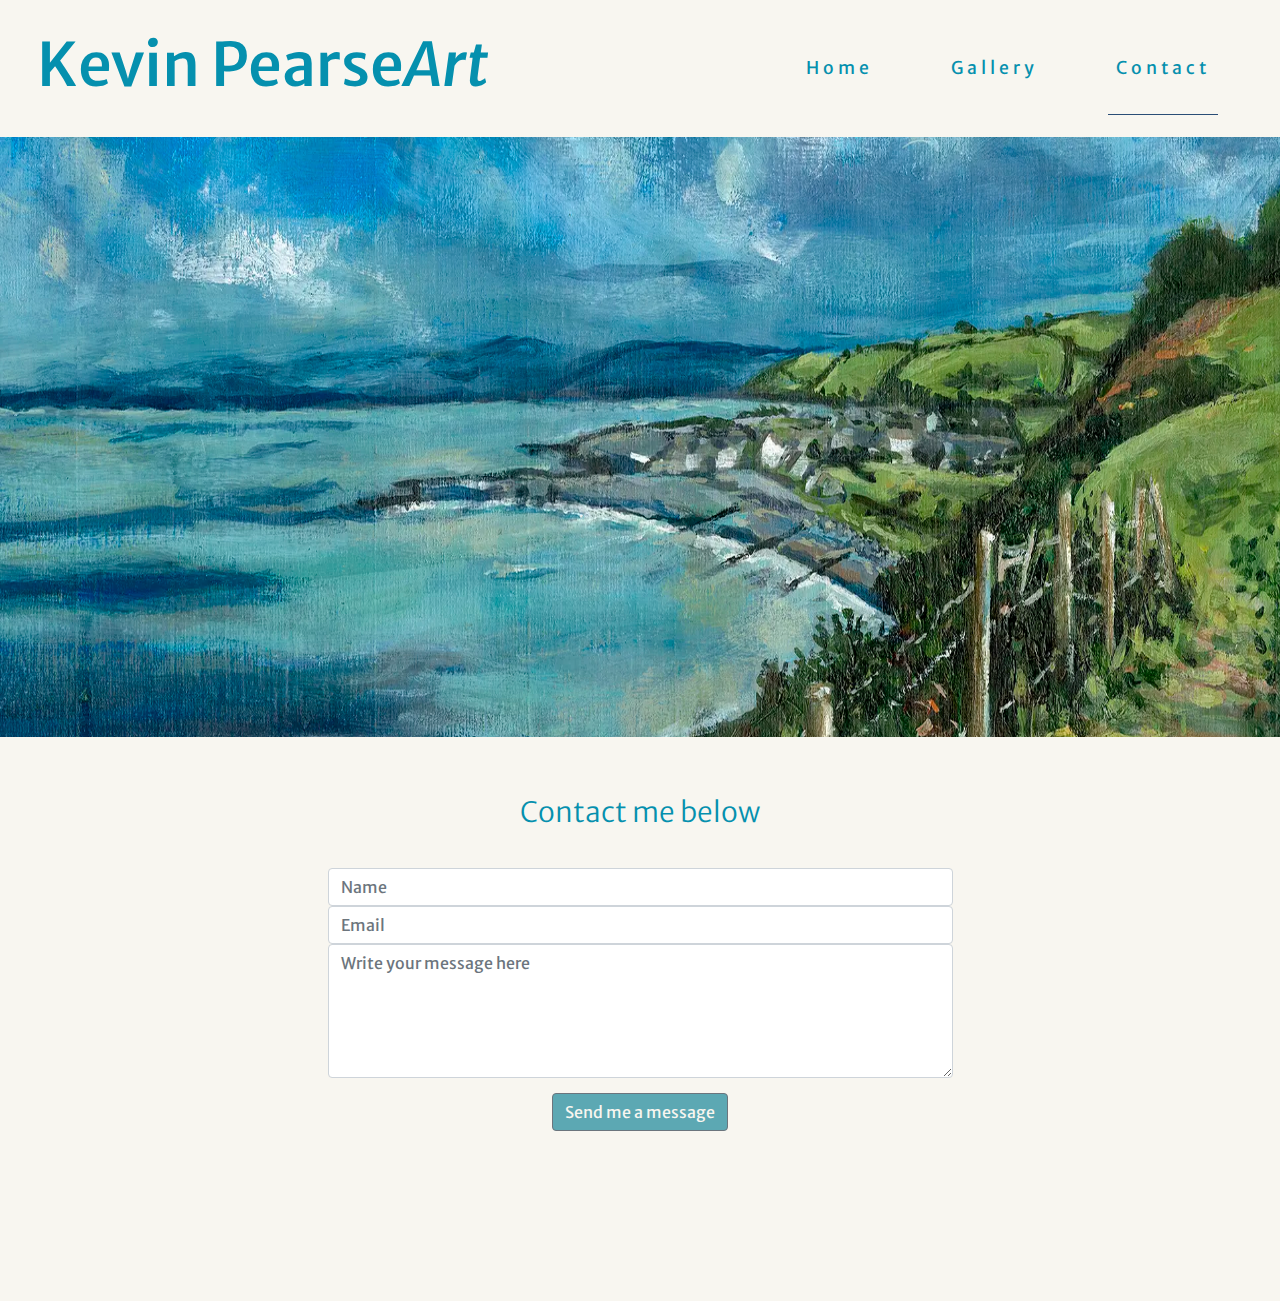
==== contact.html @ e337b5f1 "Implemented toggle menu on gellery page and contact page to ensure responsiveness across devices" ====
<!DOCTYPE html>
<html>
<!-- This is the head -->

<head>
    <meta charset="UTF-8">
    <meta name="viewport" content="width=device-width">
    <title>Kevin Pearse Art</title>
    <link rel="stylesheet" href="https://cdn.jsdelivr.net/npm/bootstrap@4.3.1/dist/css/bootstrap.min.css"
        integrity="sha384-ggOyR0iXCbMQv3Xipma34MD+dH/1fQ784/j6cY/iJTQUOhcWr7x9JvoRxT2MZw1T" crossorigin="anonymous">
    <script src="https://cdn.jsdelivr.net/npm/bootstrap@5.3.1/dist/js/bootstrap.bundle.min.js"
        integrity="sha384-HwwvtgBNo3bZJJLYd8oVXjrBZt8cqVSpeBNS5n7C8IVInixGAoxmnlMuBnhbgrkm"
        crossorigin="anonymous"></script>
    <link rel="stylesheet" href="https://use.fontawesome.com/releases/v5.6.3/css/all.css"
        integrity="sha384-UHRtZLI+pbxtHCWp1t77Bi1L4ZtiqrqD80Kn4Z8NTSRyMA2Fd33n5dQ8lWUE00s/" crossorigin="anonymous" />
    <link href="assets/css/style.css" rel="stylesheet" type="text/css" />
</head>

<body>
    <!--This is the header including logo and menu -->
    <header>
        <nav class="navbar navbar-expand-lg navbar-light">
            <!-- Logo -->
            <a class="navbar-brand" href="contact.html">
                <h2 id="logo">Kevin Pearse<em>Art</em></h2>
            </a>
            <!-- Navbar toggler -->
            <button class="navbar-toggler" type="button" data-bs-toggle="collapse"
                data-bs-target="#navbarSupportedContent" aria-controls="navbarSupportedContent" aria-expanded="false"
                aria-label="Toggle navigation">
                <span class="navbar-toggler-icon"></span>
            </button>

            <div class="collapse navbar-collapse justify-content-end" id="navbarSupportedContent">
                <ul class="navbar-nav" id="menu">
                    <li class="nav-item">
                        <a class="nav-link" href="index.html">Home</a>
                    </li>
                    <li class="nav-item">
                        <a class="nav-link" href="gallery.html">Gallery</a>
                    </li>
                    <li class="nav-item">
                        <a class="nav-link active" aria-current="page" href="contact.html">Contact</a>
                    </li>
                </ul>
            </div>
        </nav>
    </header>


    <!-- This is the contact page image -->
    <section>
        <div class="aberaeron-container">
            <img src="assets/images/contactimg.webp" alt="Coastal path in Aberaeron">
        </div>
    </section>
    <br>
    <!-- This is the contact form -->
    <section class="container-fluid">
        <div class="row bg-color-contact">
            <div class="col">
                <h3 class="contact-heading text-center">Contact me below</h3>
                <div class="center-form">
                    <form action="https://formdump.codeinstitute.net" method="POST">
                        <input type="text" name="name" id="fullname" class="form-control" placeholder="Name" required />
                        <input type="email" name="email" id="emailaddress" class="form-control" placeholder="Email"
                            required />
                        <textarea rows="5" name="message" id="message" class="form-control"
                            placeholder="Write your message here" required></textarea>
                        <div class="form-row text-center">
                            <div class="col">
                                <button type="submit" class="btn btn-secondary">Send me a message</button>
                            </div>
                        </div>
                    </form>
                </div>
            </div>
        </div>
    </section>
    <!-- This is the footer -->
    <footer>
        <ul class="social-networks">
            <li><a href="https://www.facebook.com" target="_blank"><i class="fab fa-facebook"> </i></li>
            <li><a href="https://www.twitter.com" target="_blank"><i class="fab fa-twitter-square"> </i></li>
            <li><a href="https://www.youtube.com" target="_blank"><i class="fab fa-youtube-square"> </i></li>
            <li><a href="https://www.instagram.com/kevin_pearse/" target="_blank"><i class="fab fa-instagram"> </i>
            </li>
        </ul>
    </footer>
</body>

</html>
---- assets/css/style.css ----
@import url('https://fonts.googleapis.com/css2?family=Merriweather+Sans&display=swap');

/* Header */

header {
    margin: 0px;
    padding: 0px;
    border: 0px;
    background-color: #F8F6F0ff;
}

#logo {
    float: left;
    font-size: 300%;
    margin-left: 5px;
    padding: 14px 16px;
}

#menu {
    font-size: 110%;
    list-style-type: none;
    letter-spacing: 4px;
}

#logo, #menu {
    line-height: 75px;
    color: #0590AEff;
}

#menu li {
    float: right;
    margin-right: 30px;
    text-align: center;
    padding: 14px 16px;
    }

#menu a {
    text-decoration: none;
    color: inherit;
}

#menu a:hover {
    border-bottom: 1px solid #2A4D76ff;
    color: #2A4D76ff;
}

#logo a:hover {
    color: #2A4D76ff;
}

.active {
    border-bottom: 1px solid #2A4D76ff;
    color: white;
}

/* Body */
body {
    font-family: 'Merriweather Sans', sans-serif;
    color: #0590AEff;
    background-color: #F8F6F0ff;
}


/*colours*/

.bg-color-contact {
    background-color: #F8F6F0ff;
}

/* Home Page section */

#hero-image {
    height: 600px;
    width: 100%;
    background: url(../images/heroimageharbour.webp) no-repeat center center;
    background-size: cover;
    background-position: center;

    animation-name: hero-zoom;
    animation-duration: 5s;
    animation-fill-mode: forwards;
}

#hero-outer {
    height: 600px;
    width: 100%;
    overflow: hidden;
    position: relative;
}

@keyframes hero-zoom {
    from {
        transform: scale(1);
    }

    to {
        transform: scale(1.1);
    }
}

#cover-text, cover-text h2 { 
    color: #F8F6F0ff;
}


.artist-img {
    width: 150px;
    height: 150px;
    float: left;
    margin-right: 10px;
}

 #about-me {
    font-family: 'Merriweather Sans';
    font-weight: 300;
    margin-top: 25px;
    margin-bottom: 20px;
    text-align: center;
    position: absolute;
    display: inline-block;
    width: 66%;
}

.row-table {
    display: table;
    text-align: center;
}

.section-column {
    display: table-cell;
    padding: 0 30px 30px;
    float: none;
}

.upcoming-events {
    font-family: 'Merriweather Sans';
    font-weight: 300;
    margin-top: 25px;
    margin-bottom: 10px;
    color: #6C8989ff;
}

.col h5 {
    color: #6C8989ff;
}

.event-heading {
    color: #6C8989ff;
}

.col-12 {
    color: #6C8989ff;
}

.event-maps {
    width: 500px;
    height: 400px;
    border: 0;
}

    /* Gallery section */

#photo {
    clear: both;
    line-height: 0;
    column-count: 4;
    column-gap: 0px;
    align-items: flex-end;
}

#photo img {
    width: 100%;
}

    /* Contact section */

.aberaeron-container img {
    width: 100%;
    height: 600px;
    margin-bottom: 10px;
}

.bg-color-contact {
    background-color: #F8F6F0ff;
}

.two-thirds-width-column {
    display: inline-block;
    width: 66%;
}

.contact-heading {
    font-family: 'Merriweather Sans';
    font-weight: 300;
    margin-top: 25px;
}

.center-form {
    margin: 0 auto;
    max-width: 70%;
}

button[type="submit"] {
    margin-top: 15px;
    margin-bottom: 20px;
    color: #F8F6F0ff;
    background-color: #5CA8B3ff;
    }

    /* Footer */
footer {
    height: 150px;
    background-color: #F8F6F0ff;
}

.social-networks {
    text-align: center;
}

.social-networks li {
    display: inline;
}

.social-networks i {
    font-size: 160%;
    margin: 1%;
    padding: 5%;
    color: #5CA8B3ff;
}

/* Media queries */

@media screen and (max-width: 768px) {
    #logo {
            float: left;
            font-size: 300%;
            margin-left: 5px;
        }
}

@media screen and (max-width: 480px) {
    #logo {
            font-size: 200%;
            text-align: center;
            margin-left: 0;
        }
}

/* Media query for menu */

@media screen and (max-width:992px) {

    #menu {
        clear: left;
        float: left;
        margin-left: 25px;
        margin-bottom: 20px;
        line-height: 25px;
    }
}

/* Media query for contact form */

@media(min-width: 992px) {
    .center-form {
        padding-top: 30px;
        min-height: 240px;
        margin: 0 auto;
        max-width: 50%;
    }
}

/* Here are the media queries for hero-image */

@media screen and (max-width: 768px) {
    #hero-image {
        height: 450px;
    }

    #hero-outer {
    height: 450px;
    width: 100%;
    overflow: hidden;
    position: relative;
    }
}

@media screen and (max-width: 480px) {
    #hero-image {
        height: 300px;
        width: 100%
    }

    #hero-outer {
        height: 300px;
        width: 100%;
        overflow: hidden;
        position: relative;
    }
}

/* Media query for gallery images */

@media screen and (max-width: 768px) {
    #photo {
        column-count: 2;
    }
}

@media screen and (max-width: 480px) {
    #photo {
        column-count: 1;
    }
}

/* Media query for Upcoming Events */

@media screen and (max-width: 768px) {
    .event-maps {
        width: 300px;
        height: 250px;
        border: 0;
    }
}

@media screen and (max-width: 480px) {
    .event-maps {
        width: 280px;
        height: 180px;
        border: 5px;
        margin-bottom: 20px;
        
    }
}

/* Media query for Contact Image */

@media screen and (max-width: 768px) {
    .aberaeron-container img {
        width: 100%;
        height: 350px;
    }
}

@media screen and (max-width: 480px) {
    .aberaeron-container img {
        width: 100%;
        height: 200px;
    }
}
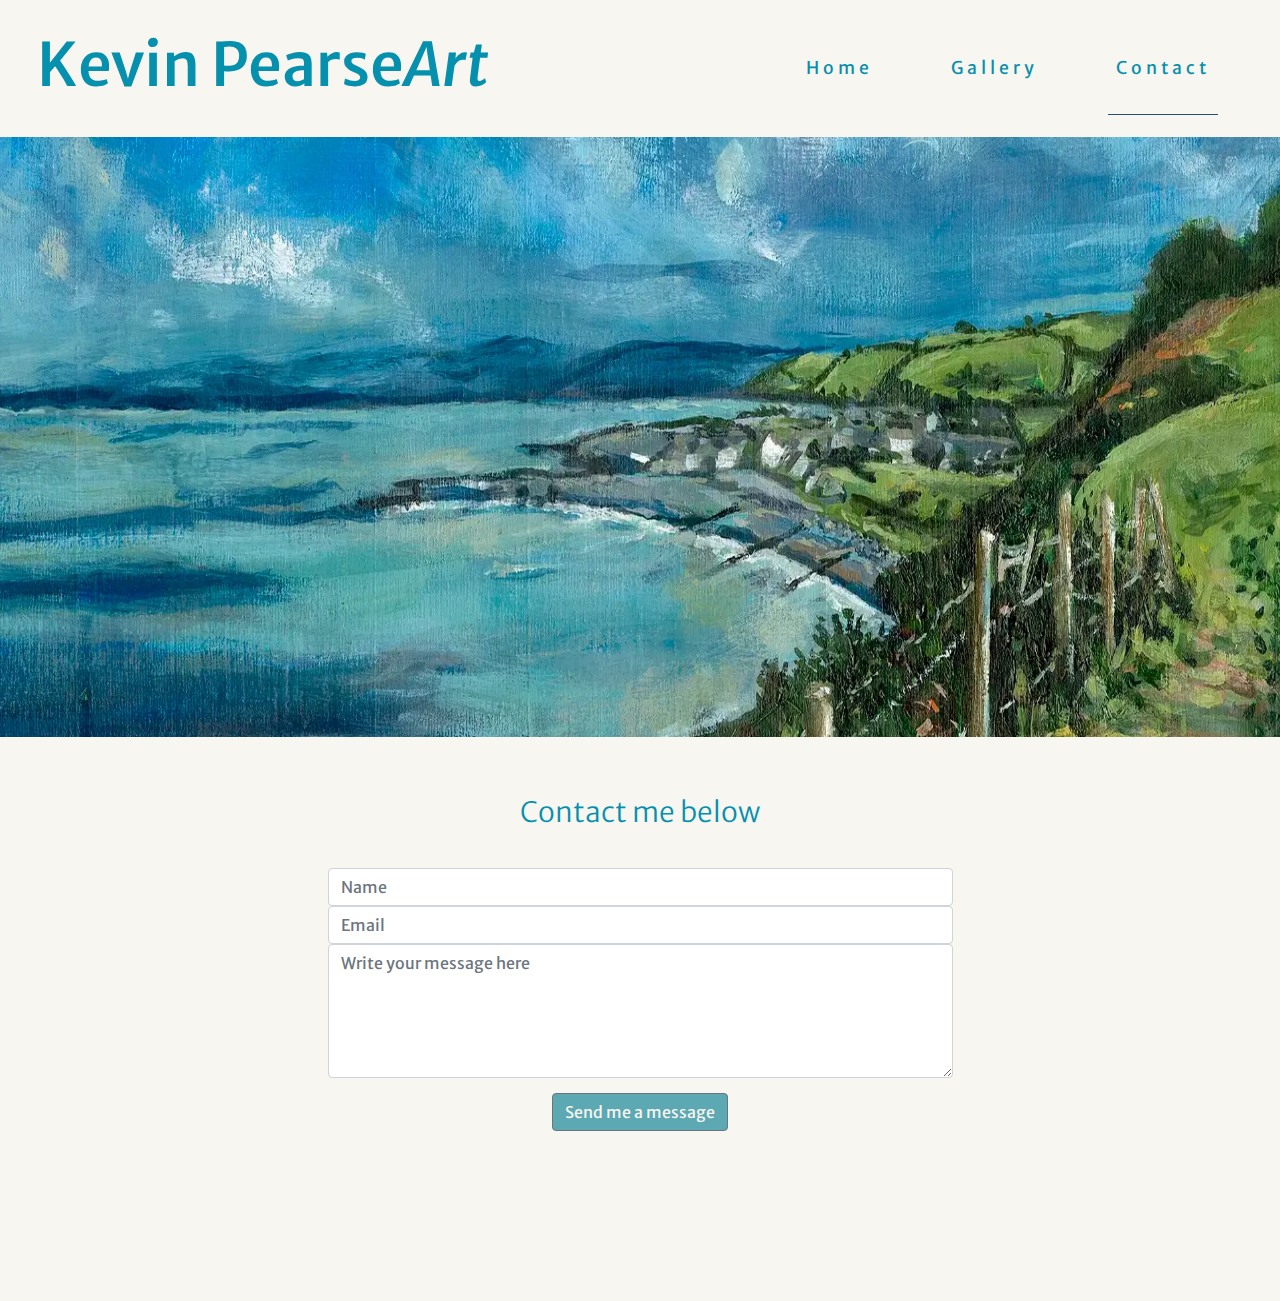
==== commit 42a38cec: "Compressed and replaced remaining images and added lang as suggested by testing validator" ====
--- a/contact.html
+++ b/contact.html
@@ -1,5 +1,5 @@
 <!DOCTYPE html>
-<html>
+<html lang="en">
 <!-- This is the head -->
 
 <head>
@@ -12,8 +12,8 @@
         integrity="sha384-HwwvtgBNo3bZJJLYd8oVXjrBZt8cqVSpeBNS5n7C8IVInixGAoxmnlMuBnhbgrkm"
         crossorigin="anonymous"></script>
     <link rel="stylesheet" href="https://use.fontawesome.com/releases/v5.6.3/css/all.css"
-        integrity="sha384-UHRtZLI+pbxtHCWp1t77Bi1L4ZtiqrqD80Kn4Z8NTSRyMA2Fd33n5dQ8lWUE00s/" crossorigin="anonymous" />
-    <link href="assets/css/style.css" rel="stylesheet" type="text/css" />
+        integrity="sha384-UHRtZLI+pbxtHCWp1t77Bi1L4ZtiqrqD80Kn4Z8NTSRyMA2Fd33n5dQ8lWUE00s/" crossorigin="anonymous">
+    <link href="assets/css/style.css" rel="stylesheet" type="text/css">
 </head>
 
 <body>
@@ -21,7 +21,7 @@
     <header>
         <nav class="navbar navbar-expand-lg navbar-light">
             <!-- Logo -->
-            <a class="navbar-brand" href="contact.html">
+            <a class="navbar-brand" href="index.html">
                 <h2 id="logo">Kevin Pearse<em>Art</em></h2>
             </a>
             <!-- Navbar toggler -->
@@ -49,11 +49,11 @@
 
 
     <!-- This is the contact page image -->
-    <section>
+    <div>
         <div class="aberaeron-container">
             <img src="assets/images/contactimg.webp" alt="Coastal path in Aberaeron">
         </div>
-    </section>
+    </div>
     <br>
     <!-- This is the contact form -->
     <section class="container-fluid">
@@ -61,10 +61,10 @@
             <div class="col">
                 <h3 class="contact-heading text-center">Contact me below</h3>
                 <div class="center-form">
-                    <form action="https://formdump.codeinstitute.net" method="POST">
-                        <input type="text" name="name" id="fullname" class="form-control" placeholder="Name" required />
+                    <form action="thankyou.html" method="GET">
+                        <input type="text" name="name" id="fullname" class="form-control" placeholder="Name" required>
                         <input type="email" name="email" id="emailaddress" class="form-control" placeholder="Email"
-                            required />
+                            required>
                         <textarea rows="5" name="message" id="message" class="form-control"
                             placeholder="Write your message here" required></textarea>
                         <div class="form-row text-center">
@@ -80,10 +80,10 @@
     <!-- This is the footer -->
     <footer>
         <ul class="social-networks">
-            <li><a href="https://www.facebook.com" target="_blank"><i class="fab fa-facebook"> </i></li>
-            <li><a href="https://www.twitter.com" target="_blank"><i class="fab fa-twitter-square"> </i></li>
-            <li><a href="https://www.youtube.com" target="_blank"><i class="fab fa-youtube-square"> </i></li>
-            <li><a href="https://www.instagram.com/kevin_pearse/" target="_blank"><i class="fab fa-instagram"> </i>
+            <li><a href="https://www.facebook.com" target="_blank"><i class="fab fa-facebook"></i> </a></li>
+            <li><a href="https://www.twitter.com" target="_blank"><i class="fab fa-twitter-square"></i> </a></li>
+            <li><a href="https://www.youtube.com" target="_blank"><i class="fab fa-youtube-square"></i> </a></li>
+            <li><a href="https://www.instagram.com/kevin_pearse/" target="_blank"><i class="fab fa-instagram"></i> </a>
             </li>
         </ul>
     </footer>
--- a/assets/css/style.css
+++ b/assets/css/style.css
@@ -22,7 +22,8 @@
     letter-spacing: 4px;
 }
 
-#logo, #menu {
+#logo,
+#menu {
     line-height: 75px;
     color: #0590AEff;
 }
@@ -32,7 +33,7 @@
     margin-right: 30px;
     text-align: center;
     padding: 14px 16px;
-    }
+}
 
 #menu a {
     text-decoration: none;
@@ -40,30 +41,18 @@
 }
 
 #menu a:hover {
-    border-bottom: 1px solid #2A4D76ff;
-    color: #2A4D76ff;
-}
-
-#logo a:hover {
+    border: 1px solid #2A4D76ff;
     color: #2A4D76ff;
 }
 
 .active {
     border-bottom: 1px solid #2A4D76ff;
-    color: white;
 }
 
 /* Body */
 body {
     font-family: 'Merriweather Sans', sans-serif;
     color: #0590AEff;
-    background-color: #F8F6F0ff;
-}
-
-
-/*colours*/
-
-.bg-color-contact {
     background-color: #F8F6F0ff;
 }
 
@@ -98,7 +87,8 @@
     }
 }
 
-#cover-text, cover-text h2 { 
+#cover-text,
+cover-text h2 {
     color: #F8F6F0ff;
 }
 
@@ -110,7 +100,7 @@
     margin-right: 10px;
 }
 
- #about-me {
+#about-me {
     font-family: 'Merriweather Sans';
     font-weight: 300;
     margin-top: 25px;
@@ -153,12 +143,12 @@
 }
 
 .event-maps {
-    width: 500px;
-    height: 400px;
+    width: 450px;
+    height: 375px;
     border: 0;
 }
 
-    /* Gallery section */
+/* Gallery section */
 
 #photo {
     clear: both;
@@ -172,7 +162,7 @@
     width: 100%;
 }
 
-    /* Contact section */
+/* Contact section */
 
 .aberaeron-container img {
     width: 100%;
@@ -182,11 +172,6 @@
 
 .bg-color-contact {
     background-color: #F8F6F0ff;
-}
-
-.two-thirds-width-column {
-    display: inline-block;
-    width: 66%;
 }
 
 .contact-heading {
@@ -205,9 +190,36 @@
     margin-bottom: 20px;
     color: #F8F6F0ff;
     background-color: #5CA8B3ff;
-    }
-
-    /* Footer */
+}
+
+/* Thank you page */
+.thankyou {
+    height: 100%;
+    display: flex;
+    justify-content: center;
+    align-items: center;
+}
+
+.thankstext {
+    font-family: 'Merriweather Sans';
+    font-weight: 300;
+    text-align: center;
+}
+
+.cloud-container {
+    height: 100%;
+    display: flex;
+    justify-content: center;
+    align-items: center;
+}
+
+.cloud-container img {
+    width: 574.8px;
+    height: 430px;
+    margin-bottom: 10px;
+}
+
+/* Footer */
 footer {
     height: 150px;
     background-color: #F8F6F0ff;
@@ -232,18 +244,19 @@
 
 @media screen and (max-width: 768px) {
     #logo {
-            float: left;
-            font-size: 300%;
-            margin-left: 5px;
-        }
+        float: left;
+        font-size: 300%;
+        margin-left: 5px;
+    }
 }
 
 @media screen and (max-width: 480px) {
     #logo {
-            font-size: 200%;
-            text-align: center;
-            margin-left: 0;
-        }
+        font-size: 200%;
+        text-align: center;
+        margin-left: 0;
+        padding: 0;
+    }
 }
 
 /* Media query for menu */
@@ -278,17 +291,17 @@
     }
 
     #hero-outer {
-    height: 450px;
-    width: 100%;
-    overflow: hidden;
-    position: relative;
+        height: 450px;
+        width: 100%;
+        overflow: hidden;
+        position: relative;
     }
 }
 
 @media screen and (max-width: 480px) {
     #hero-image {
         height: 300px;
-        width: 100%
+        width: 100%;
     }
 
     #hero-outer {
@@ -329,7 +342,15 @@
         height: 180px;
         border: 5px;
         margin-bottom: 20px;
-        
+
+    }
+
+    .container-fluid {
+        width: 100%;
+        padding-right: 0px;
+        padding-left: 0px;
+        margin-right: auto;
+        margin-left: auto;
     }
 }
 
@@ -348,3 +369,24 @@
         height: 200px;
     }
 }
+
+
+/* Media query for Thank you page */
+
+@media screen and (max-width: 768px) {
+    .cloud-container img {
+        width: 479px;
+        height: 358.5px;
+    }
+}
+
+@media screen and (max-width: 480px) {
+    .cloud-container img {
+        width: 287.4px;
+        height: 215.1px;
+    }
+
+    .thankstext {
+        font-size: 180%;
+    }
+}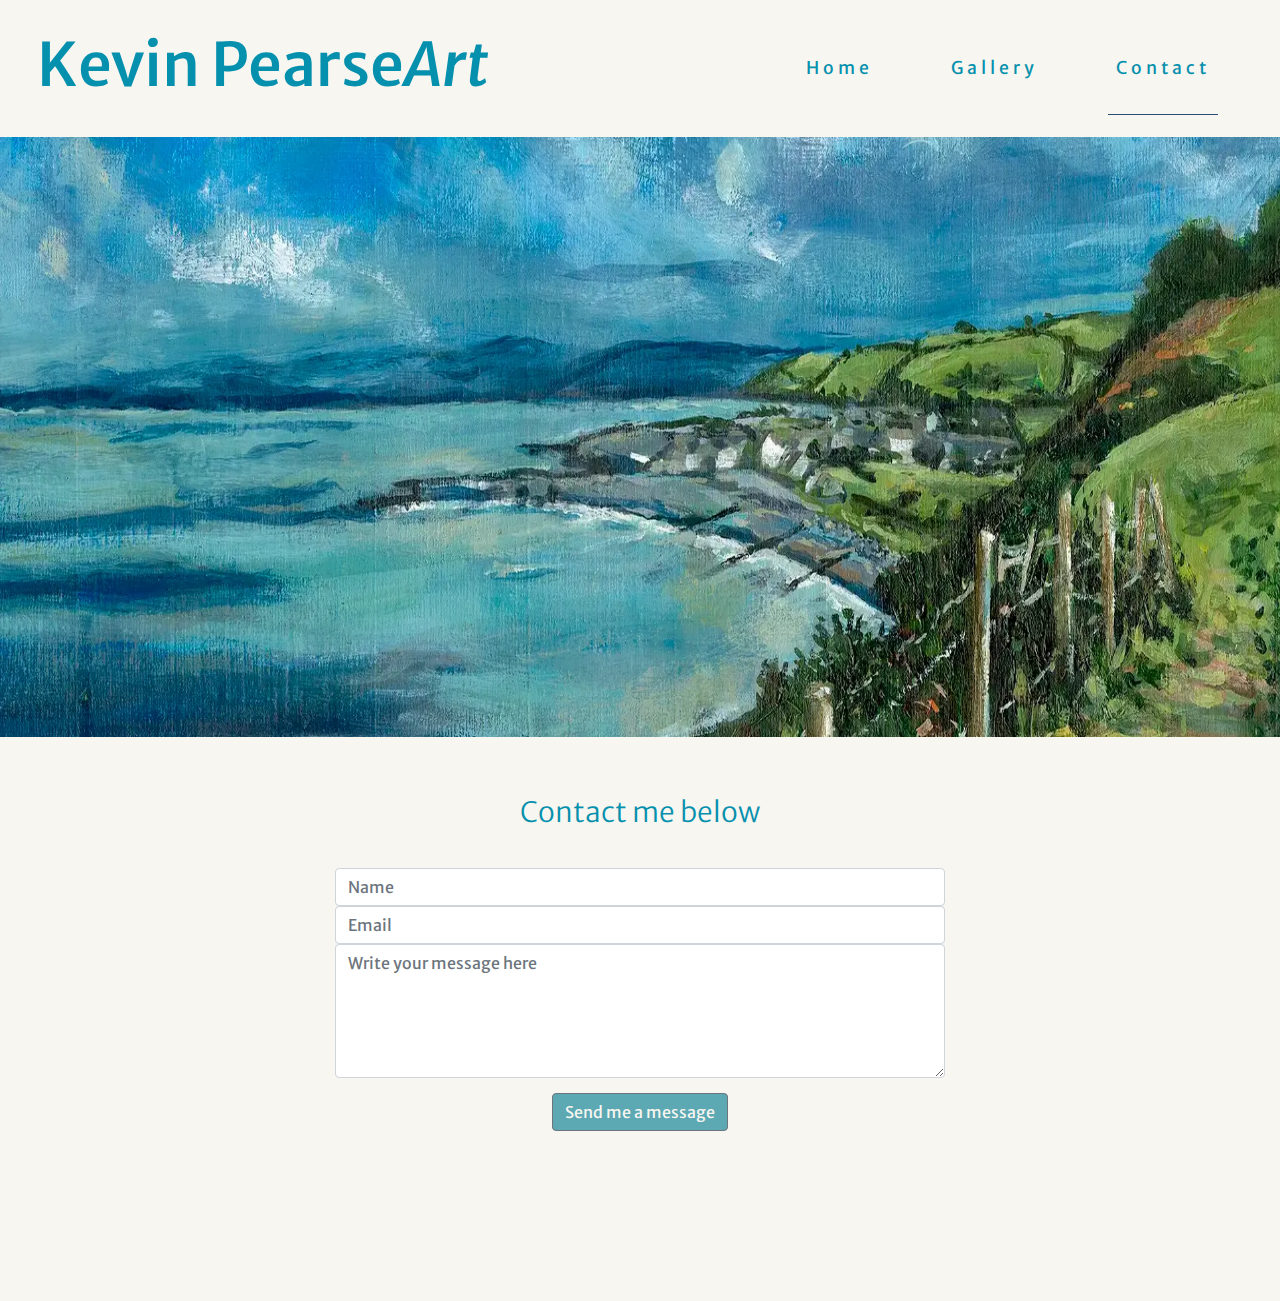
==== commit 6455f60e: "Added images to testing section to ensure testing is visible in README.md" ====
--- a/contact.html
+++ b/contact.html
@@ -30,7 +30,6 @@
                 aria-label="Toggle navigation">
                 <span class="navbar-toggler-icon"></span>
             </button>
-
             <div class="collapse navbar-collapse justify-content-end" id="navbarSupportedContent">
                 <ul class="navbar-nav" id="menu">
                     <li class="nav-item">
@@ -46,8 +45,6 @@
             </div>
         </nav>
     </header>
-
-
     <!-- This is the contact page image -->
     <div>
         <div class="aberaeron-container">
--- a/assets/css/style.css
+++ b/assets/css/style.css
@@ -1,4 +1,8 @@
 @import url('https://fonts.googleapis.com/css2?family=Merriweather+Sans&display=swap');
+
+html {
+    overflow: auto;
+}
 
 /* Header */
 
@@ -54,6 +58,7 @@
     font-family: 'Merriweather Sans', sans-serif;
     color: #0590AEff;
     background-color: #F8F6F0ff;
+    overflow: auto;
 }
 
 /* Home Page section */
@@ -172,6 +177,8 @@
 
 .bg-color-contact {
     background-color: #F8F6F0ff;
+    margin-left: 0;
+    margin-right: 0;
 }
 
 .contact-heading {
@@ -288,6 +295,7 @@
 @media screen and (max-width: 768px) {
     #hero-image {
         height: 450px;
+        width: 100%;
     }
 
     #hero-outer {
@@ -302,6 +310,8 @@
     #hero-image {
         height: 300px;
         width: 100%;
+        background-size: cover;
+        background-position: center;
     }
 
     #hero-outer {
